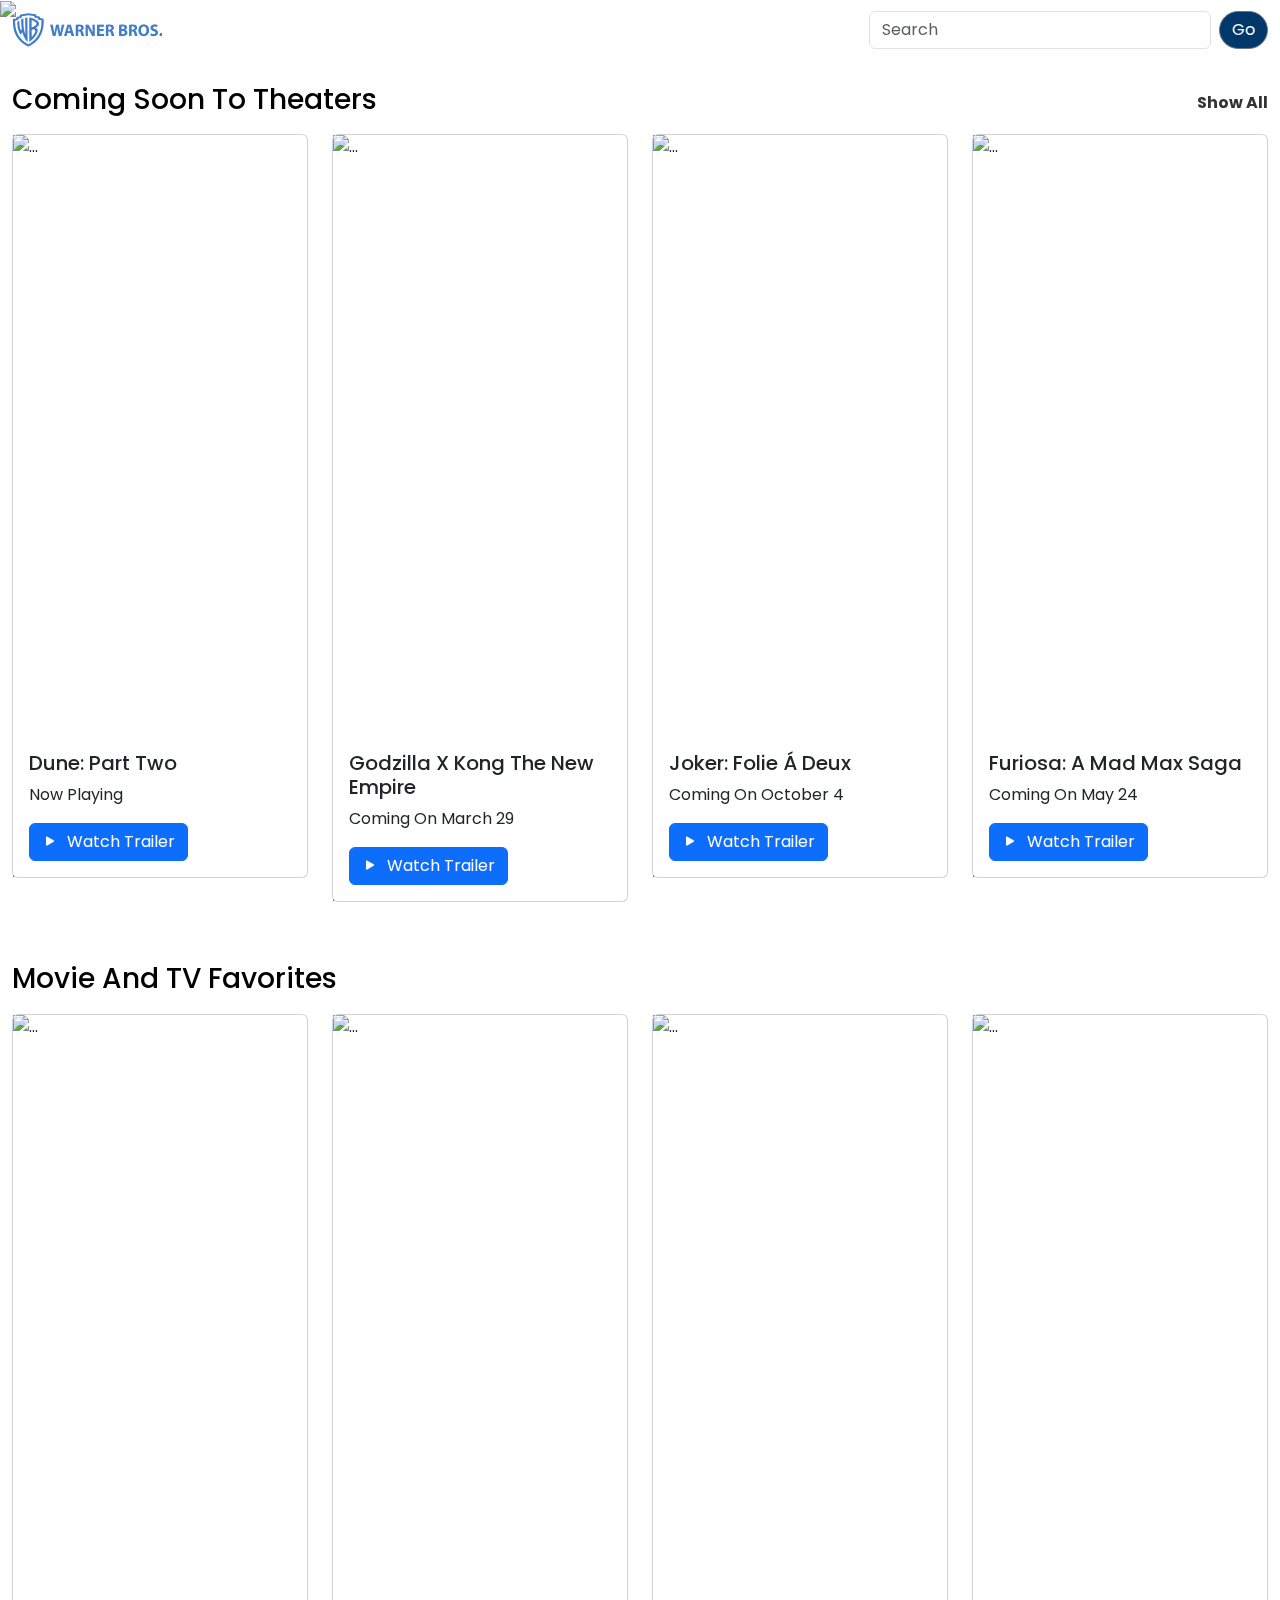
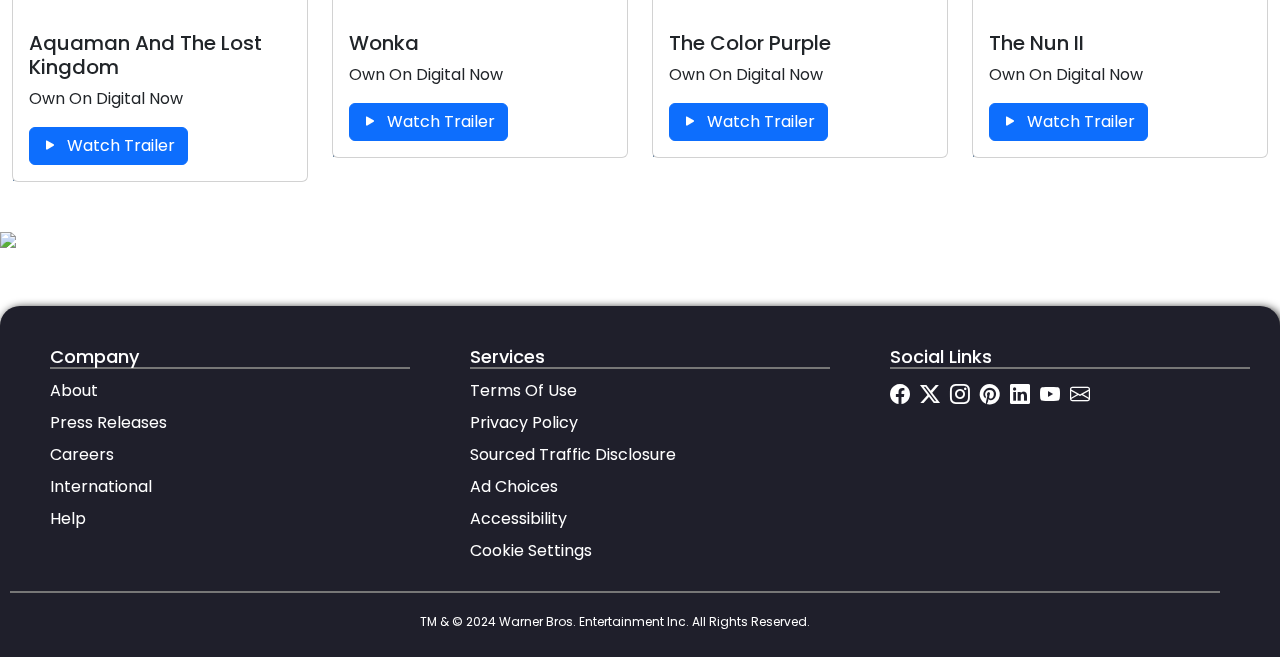
==== index.html @ 691188ee "Add files via upload" ====
<!DOCTYPE html>
<html lang="en">
<head>
  <meta charset="UTF-8">
  <meta name="" content="width=device-width, initial-scale=1.0">
  <link href="https://cdn.jsdelivr.net/npm/bootstrap-icons/font/bootstrap-icons.css" rel="stylesheet">
  <link href="https://cdn.jsdelivr.net/npm/bootstrap@5.3.3/dist/css/bootstrap.min.css" rel="stylesheet" integrity="sha384-QWTKZyjpPEjISv5WaRU9OFeRpok6YctnYmDr5pNlyT2bRjXh0JMhjY6hW+ALEwIH" crossorigin="anonymous">
  <link rel="stylesheet" href="https://cdnjs.cloudflare.com/ajax/libs/animate.css/4.1.1/animate.min.css"/>
  <link rel="stylesheet" href="style.css">
  <link rel="shortcut icon" href="favicon.svg" type="image/x-icon">
  <script defer src="https://cdn.jsdelivr.net/npm/bootstrap@5.3.3/dist/js/bootstrap.bundle.min.js" integrity="sha384-YvpcrYf0tY3lHB60NNkmXc5s9fDVZLESaAA55NDzOxhy9GkcIdslK1eN7N6jIeHz" crossorigin="anonymous"></script>
  <title>WarnerBros.com | Home of WB Movies, TV, Games, and more!</title>
</head>
<body>
  <nav class="navbar bg">
    <div class="container-fluid">
      <a class="navbar-brand" href="index.html"><img src="logo.png" alt="logo" style="width: 150px;"></a>
      <ul class="nav me">
        <li class="nav-item">
          <a class="nav-link text-white" aria-current="page" href="movies.html">Movies</a>
        </li>
        <li class="nav-item">
          <a class="nav-link text-white" href="tv.html">TV Shows</a>
        </li>
        <li class="nav-item">
          <a class="nav-link text-white" href="games.html">Games & Apps</a>
        </li>
        <li class="nav-item">
          <a class="nav-link text-white" href="feedback.html">Feedback</a>
        </li>
      </ul>
      <form class="d-flex" role="search">
        <input class="form-control me-2" type="search" placeholder="Search" aria-label="Search">
        <button class="btn btn-outline-secondary" type="submit">Go</button>
      </form>
    </div>
  </nav>  
  <div class="hero-container text-white text-capitalize">
    <img src="https://assets.wired.com/photos/w_2064/wp-content/uploads/2024/03/Dune-Pt-2-Religous-Experience-Culture-rev-1-DUN2-47223rv3_High_Res_JPEG.jpg" class="img-fluid" alt="...">
    <img src="https://upload.wikimedia.org/wikipedia/commons/4/44/Dune_2021_transparent_logo.png" style="max-height: 300px; max-width: 300px; position:absolute; top: 35%; left: 40px; animation: fadeInUp; animation-duration: 2s"></img> 
    <h5 class="text-start" style="max-height: 300px; max-width: 500px; position:absolute; top: 48%; left: 40px; animation: fadeInUp; animation-duration: 2s;">Dune: Part Two</h5>
    <p class="text-start" style="max-height: 300px; max-width: 500px; position:absolute; top: 52%; left: 40px; animation: fadeInUp; animation-duration: 2s;">The sequel to Dune (2021), it is the second of a two-part adaptation of the 1965 novel Dune by Frank Herbert. It follows Paul Atreides as he unites with the Fremen people of the desert planet Arrakis to wage war against House Harkonnen.</p>
    <div class="d-grid gap-2 d-md-block">
      <button class="btn btn-outline-secondary" type="button" style="max-height: 300px; max-width: 500px; position:absolute; top:  68%; left: 40px; background-color: aliceblue; border-radius: 20px;"><a href="https://www.youtube.com/watch?v=U2Qp5pL3ovA " target="_blank" style="color: #777;"><i class="bi bi-play-fill"></i> Watch Trailer</button></a>
    </div>    
    
 <!-- Card Carousel Section -->
<div class="container mt-5">
  <div class="category">
    <h3 style="color: #000;">Coming Soon to Theaters</h3>
    <a href="movies.html">Show all</a>
  </div>

  <div id="carouselExampleControls" class="carousel slide" data-bs-ride="carousel">
    <div class="carousel-inner">
      <div class="carousel-item active">
        <div class="row row-cols-1 row-cols-md-4 g-4">
          <div class="col">
            <div class="card">
              <img src="https://m.media-amazon.com/images/M/MV5BODI0YjNhNjUtYjM0My00MTUwLWFlYTMtMWI2NGUzYjNjNGQzXkEyXkFqcGdeQXVyMDM2NDM2MQ@@._V1_FMjpg_UY4096_.jpg" class="card-img-top" alt="...">
              <div class="card-body">
                <h5 class="card-title">Dune: Part Two</h5>
                <p class="card-text">Now Playing</p>
                <a href="https://www.youtube.com/watch?v=U2Qp5pL3ovA" class="btn btn-primary"><i class="bi bi-play-fill"></i> Watch Trailer</a>
              </div>
            </div>
          </div>
          <div class="col">
            <div class="card">
              <img src="https://irs.www.warnerbros.com/keyart-jpeg/movies/media/browser/godzilla_x_kong_the_new_empire_keyart_new.jpg" class="card-img-top" alt="...">
              <div class="card-body">
                <h5 class="card-title">godzilla x kong the new empire</h5>
                <p class="card-text">coming on march 29</p>
                <a href="https://www.youtube.com/watch?v=lV1OOlGwExM" class="btn btn-primary"><i class="bi bi-play-fill"></i> Watch Trailer</a>
              </div>
            </div>
          </div>
          <div class="col">
            <div class="card">
              <img src="https://deadline.com/wp-content/uploads/2024/04/JOKER2_VERT_TSR_STANDARD_2764x4096_DOM.jpg?w=1280" class="card-img-top" alt="...">
              <div class="card-body">
                <h5 class="card-title">joker: folie &#225; deux </h5>
                <p class="card-text">coming on october 4</p>
                <a href="https://www.youtube.com/watch?v=xy8aJw1vYHo" class="btn btn-primary"><i class="bi bi-play-fill"></i> Watch Trailer</a>
              </div>
            </div>
          </div>
          <div class="col">
            <div class="card">
              <img src="https://assets-prd.ignimgs.com/2023/12/11/friosa-vert-tsr-2764x4096-dom-1702328214406.jpg" class="card-img-top" alt="...">
              <div class="card-body">
                <h5 class="card-title">Furiosa: A Mad Max Saga</h5>
                <p class="card-text">coming on may 24</p>
                <a href="https://www.youtube.com/watch?v=XJMuhwVlca4" class="btn btn-primary"><i class="bi bi-play-fill"></i> Watch Trailer</a>
              </div>
            </div>
          </div>
        </div>
      </div>
    </div>    
  </div>
</div>

<!-- Additional Section -->
<section class="container mt-5">
  <div class="category">
    <h3 style="color: #000;">Movie and TV Favorites</h3>
  </div>

  <div class="row row-cols-1 row-cols-md-4 g-4">
    <div class="col">
      <div class="card">
        <img src="https://upload.wikimedia.org/wikipedia/en/4/4a/Aquaman_and_the_Lost_Kingdom_poster.jpg" class="card-img-top" alt="...">
        <div class="card-body">
          <h5 class="card-title">Aquaman and the Lost Kingdom</h5>
          <p class="card-text">Own on Digital Now</p>
          <a href="https://www.youtube.com/watch?v=UGc5Tzz19UY" class="btn btn-primary"><i class="bi bi-play-fill"></i> Watch Trailer</a>
        </div>
      </div>
    </div>
    <div class="col">
      <div class="card">
        <img src="https://m.media-amazon.com/images/I/91M3tCQaJPL._AC_SY879_.jpg" class="card-img-top" alt="...">
        <div class="card-body">
          <h5 class="card-title">Wonka</h5>
          <p class="card-text">Own on Digital Now</p>
          <a href="https://www.youtube.com/watch?v=otNh9bTjXWg&t=4s" class="btn btn-primary"><i class="bi bi-play-fill"></i> Watch Trailer</a>
        </div>
      </div>
    </div>
    <div class="col">
      <div class="card">
        <img src="https://hebdenbridgepicturehouse.co.uk/images/3504.jpg" class="card-img-top" alt="...">
        <div class="card-body">
          <h5 class="card-title">The Color Purple</h5>
          <p class="card-text">Own on Digital Now</p>
          <a href="https://www.youtube.com/watch?v=wPwzBUui1GA" class="btn btn-primary"><i class="bi bi-play-fill"></i> Watch Trailer</a>
        </div>
      </div>
    </div>
    <div class="col">
      <div class="card">
        <img src="https://encrypted-tbn0.gstatic.com/images?q=tbn:ANd9GcTAaCuKES40RJ1WrMKD6R6t4GPF6KPKMtX5I4ZAEo9pU3IHEsOg" class="card-img-top" alt="...">
        <div class="card-body">
          <h5 class="card-title">The Nun II</h5>
          <p class="card-text">Own on Digital Now</p>
          <a href="https://www.youtube.com/watch?v=QF-oyCwaArU" class="btn btn-primary"><i class="bi bi-play-fill"></i> Watch Trailer</a>
        </div>
      </div>
    </div>
  </div>
</section>

<div id="carouselExampleCaptions" class="carousel slide" data-bs-ride="false">
  <div class="carousel-indicators">
    <button type="button" data-bs-target="#carouselExampleCaptions" data-bs-slide-to="0" class="active" aria-current="true" aria-label="Slide 1"></button>
    <button type="button" data-bs-target="#carouselExampleCaptions" data-bs-slide-to="1" aria-label="Slide 2"></button>
    <button type="button" data-bs-target="#carouselExampleCaptions" data-bs-slide-to="2" aria-label="Slide 3"></button>
    <button type="button" data-bs-target="#carouselExampleCaptions" data-bs-slide-to="3" aria-label="Slide 4"></button>
  </div>
  <div class="carousel-inner mt-5">
    <div class="carousel-item active">
      <img src="https://www.hollywoodreporter.com/wp-content/uploads/2023/05/Ted_Lasso_Photo_030904-H-2023.jpg?w=1296&h=730&crop=1" class="d-block w-100" alt="...">
      <div class="carousel-caption d-none d-md-block">
        <h5>Ted Lasso</h5>
        <p>Available on Apple TV</p>
      </div>
    </div>
    <div class="carousel-item">
      <img src="https://www.hollywoodreporter.com/wp-content/uploads/2022/06/MCDELVI_WB044-H-2022.jpg?w=1296&h=730&crop=1" class="d-block w-100" alt="...">
      <div class="carousel-caption d-none d-md-block">
        <h5>Elvis</h5>
        <p>Stream on HBO Max</p>
      </div>
    </div>
    <div class="carousel-item">
      <img src="https://tjrigg.com/wp-content/uploads/2021/12/Matrix-Resurrections-1024x576.jpeg" class="d-block w-100" alt="...">
      <div class="carousel-caption d-none d-md-block">
        <h5>The Matrix Resurrections</h5>
        <p>Own Now on Digital and Disc</p>
      </div>
    </div>
    <div class="carousel-item">
      <img src="https://deadline.com/wp-content/uploads/2022/02/the-batman-china-poster.jpg?crop=0px%2C203px%2C2000px%2C1120px&resize=681%2C383" class="d-block w-100" alt="...">
      <div class="carousel-caption d-none d-md-block">
        <h5>The Batman</h5>
        <p>Own Now / Stream on HBO Max</p>
      </div>
    </div>
  </div>
  <button class="carousel-control-prev" type="button" data-bs-target="#carouselExampleCaptions" data-bs-slide="prev">
    <span class="carousel-control-prev-icon" aria-hidden="true"></span>
    <span class="visually-hidden">Previous</span>
  </button>
  <button class="carousel-control-next" type="button" data-bs-target="#carouselExampleCaptions" data-bs-slide="next">
    <span class="carousel-control-next-icon" aria-hidden="true"></span>
    <span class="visually-hidden">Next</span>
  </button>
</div>
  <footer>
    <div class="footer-container">
      <div class="footer-column">
        <h3>Company</h3>
        <ul>
          <li><a href="https://www.warnerbros.com/company">About</a></li>
          <li><a href="https://www.warnerbros.com/news/press-releases">Press Releases</a></li>
          <li><a href="https://careers.wbd.com/global/en">Careers</a></li> 
          <li><a href="https://www.warnerbros.com/international">International</a></li>
          <li><a href="https://www.warnerbros.com/help/faq">Help</a></li>
        </ul>
      </div>
      <div class="footer-column">
        <h3>Services</h3>
        <ul>
          <li><a href="https://policies.warnerbros.com/terms/en-us/html/terms_en-us_1.3.0.html" target="_blank">Terms of Use</a></li>
          <li><a href="https://www.wbdprivacy.com/policycenter/b2c/" target="_blank">Privacy Policy</a></li>
          <li><a href="https://www.warnerbros.com/content/sourced-traffic-disclosure">Sourced Traffic Disclosure</a></li>
          <li><a href="https://www.wbdprivacy.com/policycenter/b2c/" target="_blank">Ad Choices</a></li>
          <li><a href="https://policies.warnerbros.com/terms/en-us/html/terms_en-us_1.3.0.html#accessibility" target="_blank">Accessibility</a></li>
          <li><a href="https://www.warnermediaprivacy.com/policycenter/b2c/WM/" target="_blank">Cookie Settings</a></li>
        </ul>
      </div>
      <div class="footer-column">
        <h3>Social Links</h3>
        <div class="social-icons">
          <a href="https://www.facebook.com/warnerbrosent/" target="_blank"><i class="bi bi-facebook"></i></a>
          <a href="https://twitter.com/Warnerbros/" target="_blank"><i class="bi bi-twitter-x"></i></a>
          <a href="https://www.instagram.com/warnerbrosentertainment/" target="_blank"><i class="bi bi-instagram"></i></a>
          <a href="https://www.pinterest.com/warnerbrosent/" target="_blank"><i class="bi bi-pinterest"></i></a>
          <a href="https://www.linkedin.com/company/warner-bros--entertainment/" target="_blank"><i class="bi bi-linkedin"></i></a>
          <a href="https://www.youtube.com/user/WarnerBrosPictures" target="_blank"><i class="bi bi-youtube"></i></a>
          <a href= "https://www.warnerbros.com/newsletter" target="_blank"><i class="bi bi-envelope"></i></a>
        </div>
      </div>
    </div>
    <div class="copyright">
      <p style="text-align: center; font-size: 12px;">TM & &copy; 2024 Warner Bros. Entertainment Inc. All rights reserved.</p>
    </div>
  </footer>
</div>
</div>

<script src="https://cdn.jsdelivr.net/npm/bootstrap@5.3.3/dist/js/bootstrap.bundle.min.js" integrity="sha384-YvpcrYf0tY3lHB60NNkmXc5s9fDVZLESaAA55NDzOxhy9GkcIdslK1eN7N6jIeHz" crossorigin="anonymous"></script>
</body>
</html>
---- style.css ----
@import url('https://fonts.googleapis.com/css2?family=Poppins:ital,wght@0,100;0,200;0,300;0,400;0,500;0,600;0,700;0,800;0,900;1,100;1,200;1,300;1,400;1,500;1,600;1,700;1,800;1,900&display=swap');
*{
    margin: 0;
    padding: 0;
    font-family: 'Poppins', sans-serif;
    box-sizing: border-box;
    user-select: none;
}

a {
  text-decoration: none;
}

.navbar {
  width: 100%;
  z-index: 1000; 
}

.nav-item:hover {
  transition: 10ms ease;
  text-shadow: 0 0 5px #fff;

}

.hero-container {
  position: absolute;
  top: 0;
  left: 0;
  width: 100%;
  height: 100vh;
  z-index: -1;
}       

.hero-container img {
  width: 100%;
  height: auto;
  object-fit: cover;
 }

.btn {
  transition: all 0.5s linear;
}

.btn:hover {
    scale: 1;
    border-radius: 20px;
}

.btn i {
    margin-right: 5px;
}

.btn::after{
    content: '';
    background: #00386c;
    width: 0;
    height: 100%;
    position: absolute;
    inset: 0;
    transition: all 0.5s cubic-bezier(0.19, 1, 0.22, 1);
    z-index: -1; 
    border: 1px solid #00386c;  
    border-radius: 20px;    
}

.btn:hover::after {
    width: 100%;
    border-radius: 20px;
}

.container{
  max-width: 1500px;
  margin-bottom: 50px;
}


.category{
display: flex;
justify-content: space-between;
align-items: center;
padding: 10px 0;
}

.category a {
text-decoration: none;
color: #333;
font-weight: bold;
}

.category a:hover {
text-decoration: underline;
color: #000;
}

.card img {
width: 100%;
height: 600px;
object-fit: cover;
}
footer {
    background: #1f1f2b;
    padding: 10px;      
    box-shadow: #000 2px 2px 10px 0px; 
    border-radius: 20px 20px 0 0;
    margin-top: 50px;
  }

  .footer-container {
    display: flex;
    justify-content: space-between;
    flex-wrap: wrap;  
  }

  .footer-column {
    flex: 1;
    margin-right: 20px;
    padding-left: 40px;  
  }

  .footer-column h3 {
    font-size: 18px;
    margin-bottom: 10px;
    color: #fff;
    border-bottom: #777 solid 2px;
    margin-top: 30px;
  }

  .footer-column ul {
    list-style: none;
    padding: 0;
    margin: 0;  
  }

  .footer-column li,
  .footer-column a{
    margin-bottom: 8px;
    color: #fff;
  }    
  
  .footer-column li:hover,
  .footer-column a:hover {
    text-decoration: underline;
    color: #fff;
  }

  .footer-column a {
    text-decoration: none;
    color: #fff;
  }

  .footer-column .social-icons {
    font-size: 20px;
    display: flex;
    gap: 10px;
    margin-top: 10px;
  }

  .copyright {
    border-top: #777 solid 2px;
    padding-top: 20px;
    margin-top: 20px;
    width: 96%;
  }

  #testimonials{
    margin-top: 50px;
    display: flex;
    justify-content: center;
    align-items: center;
    flex-direction: column;
    width:100%;
}
.testimonial-heading{
    letter-spacing: 1px;
    margin: 30px 0px;
    padding: 10px 20px;
    display: flex;
    flex-direction: column;
    justify-content: center;
    align-items: center;
}
.testimonial-heading h1{
    font-size: 2.2rem;
    font-weight: 500;
    background-color: #202020;
    color: #ffffff;
    padding: 10px 20px;
}
.testimonial-heading span{
    font-size: 1.3rem;
    color: #ffff;
    text-decoration: underline;
    font-weight: bold;
    margin-bottom: 10px;
    letter-spacing: 2px;
    text-transform: uppercase;
}
.testimonial-box-container{
    display: flex;
    justify-content: center;
    align-items: center;
    flex-wrap: wrap;
    width:100%;
}
.testimonial-box{
    width:500px;
    box-shadow: 2px 2px 30px rgba(0,0,0,0.1);
    background-color: #ffffff;
    padding: 20px;
    margin: 15px;
    cursor: pointer;
}
.profile-img{
    width:50px;
    height: 50px;
    border-radius: 50%;
    overflow: hidden;
    margin-right: 10px;
}
.profile-img img{
    width: 100%;
    height: 100%;
    object-fit: cover;
    object-position: center;
}

.profile{
    display: flex;
    align-items: center;
}
.name-user{
    display: flex;
    flex-direction: column;
}
.name-user strong{
    color: #3d3d3d;
    font-size: 1.1rem;
    letter-spacing: 0.5px;
}
.name-user span{
    color: #979797;
    font-size: 0.8rem;
}
.reviews{
    color: #f9d71c;
}
.box-top{
    display: flex;
    justify-content: space-between;
    align-items: center;
    margin-bottom: 20px;
}
.client-comment p{
    font-size: 0.9rem;
    color: #4b4b4b;
}
.testimonial-box:hover{
    transform: translateY(-10px);
    transition: all ease 0.3s;
}
 

::selection{
  color: #ffffff;
  background-color: #252525;
}

.comment-box {
  width: 50%;
  border: 1px solid #fff;
  margin: 50px auto;
  padding: 10px 20px;
  border-radius: 5px;
  box-shadow: 0px 0px 10px 1px rgba(165, 165, 165);
}


.comment-box p{
  text-align: left;
  font-size: 28px;
  color: #979797;
}

.comment-form input, .comment-form textarea{
  width: 100%;
  padding: 10px;
  margin: 5px 0;
  outline: none;
  font-size: 18px;
  border: 1px solid #efefef;
  color: #979797;
}

.comment-form button{
  margin: 10px 0;
  border: none;
  background-color: #4565a4;
  padding: 10px;
  font-size: 18px;
  border-radius: 3px;
  color: #fff;
}
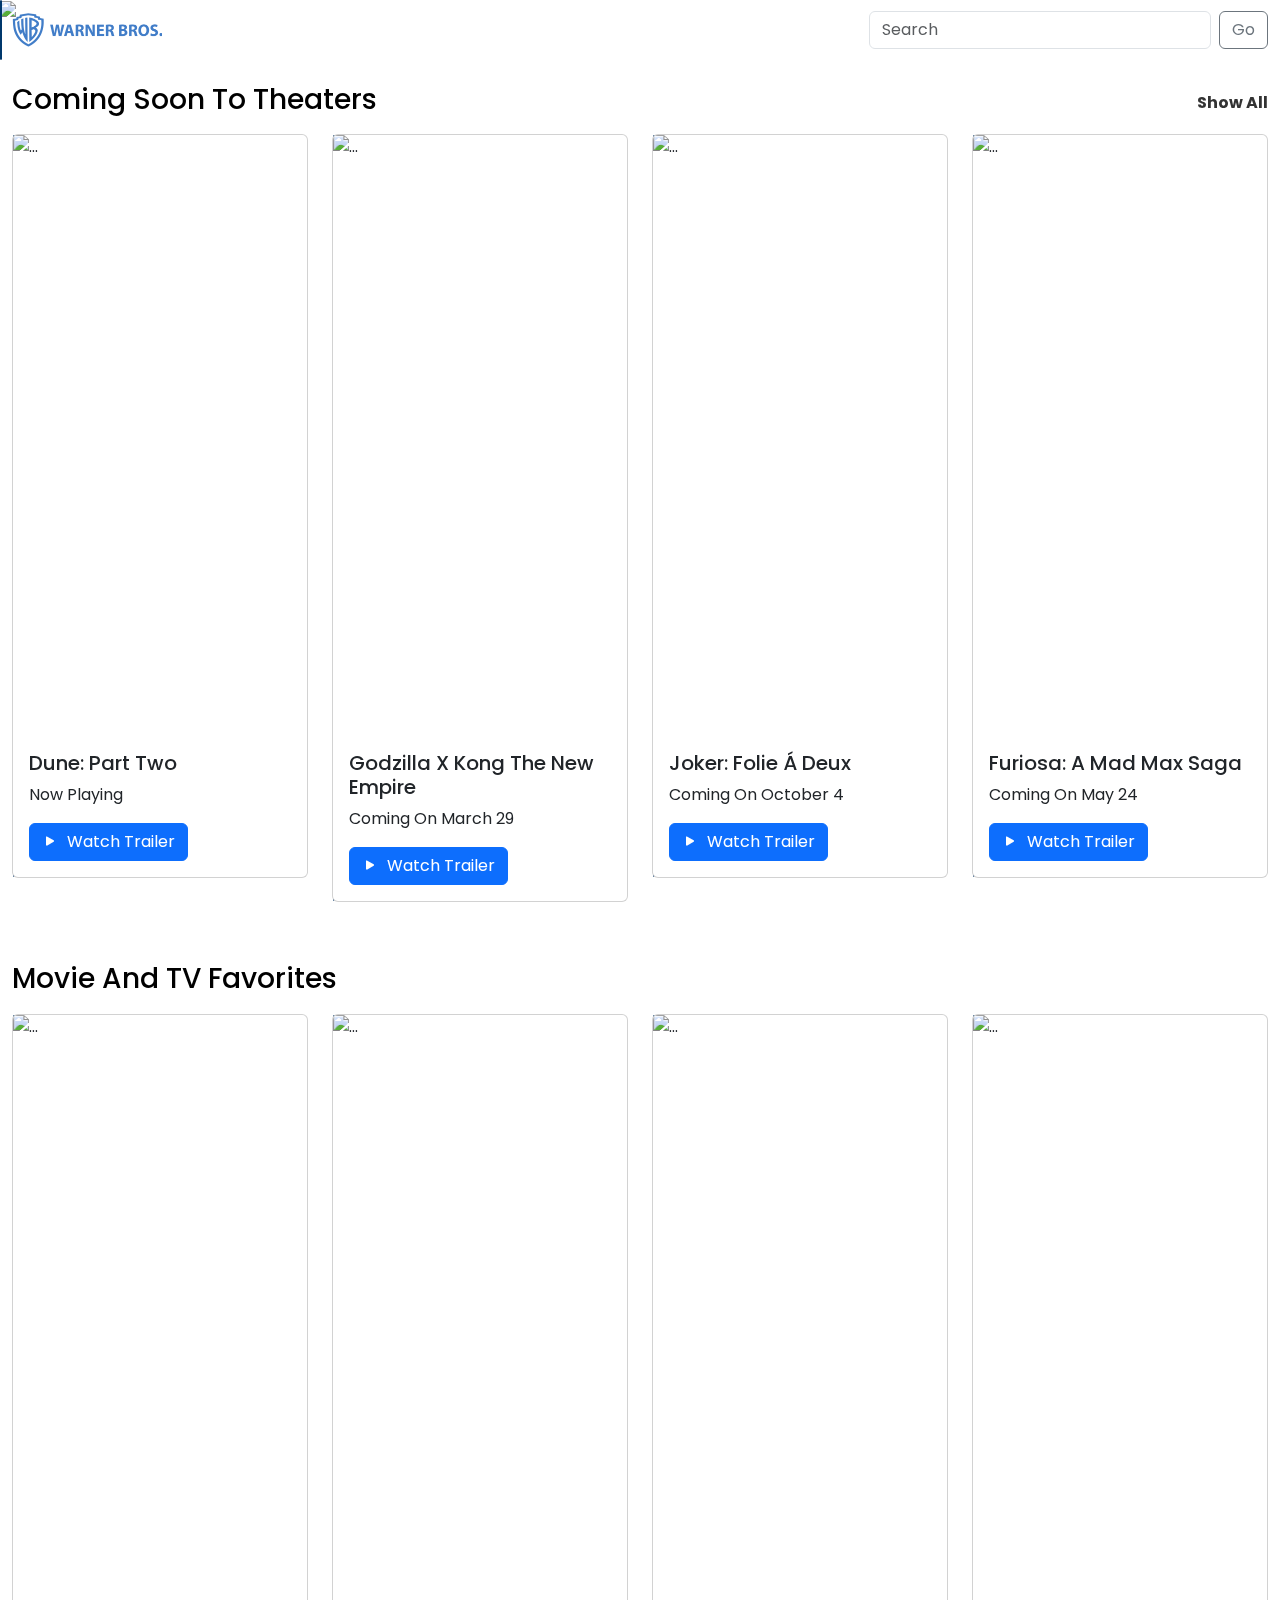
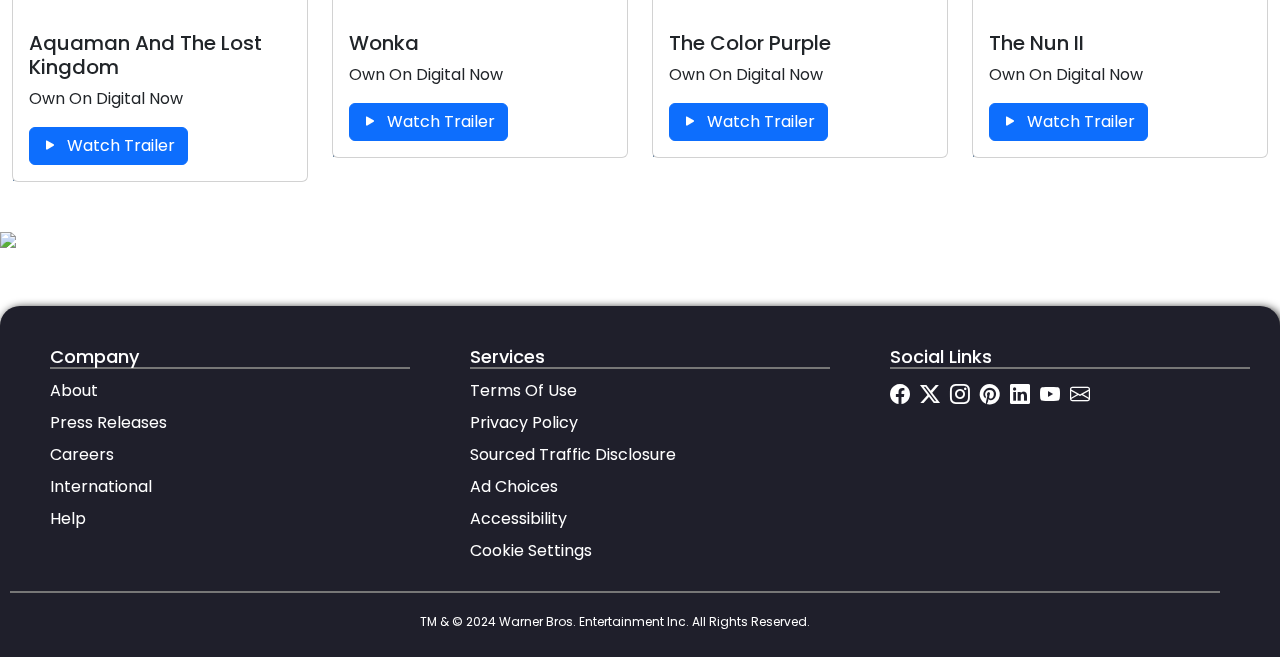
==== commit a915c4ff: "Update index.html" ====
--- a/index.html
+++ b/index.html
@@ -2,7 +2,7 @@
 <html lang="en">
 <head>
   <meta charset="UTF-8">
-  <meta name="" content="width=device-width, initial-scale=1.0">
+  <meta name="viewport" content="width=device-width, initial-scale=1.0">
   <link href="https://cdn.jsdelivr.net/npm/bootstrap-icons/font/bootstrap-icons.css" rel="stylesheet">
   <link href="https://cdn.jsdelivr.net/npm/bootstrap@5.3.3/dist/css/bootstrap.min.css" rel="stylesheet" integrity="sha384-QWTKZyjpPEjISv5WaRU9OFeRpok6YctnYmDr5pNlyT2bRjXh0JMhjY6hW+ALEwIH" crossorigin="anonymous">
   <link rel="stylesheet" href="https://cdnjs.cloudflare.com/ajax/libs/animate.css/4.1.1/animate.min.css"/>
@@ -242,4 +242,4 @@
 
 <script src="https://cdn.jsdelivr.net/npm/bootstrap@5.3.3/dist/js/bootstrap.bundle.min.js" integrity="sha384-YvpcrYf0tY3lHB60NNkmXc5s9fDVZLESaAA55NDzOxhy9GkcIdslK1eN7N6jIeHz" crossorigin="anonymous"></script>
 </body>
-</html>+</html>
